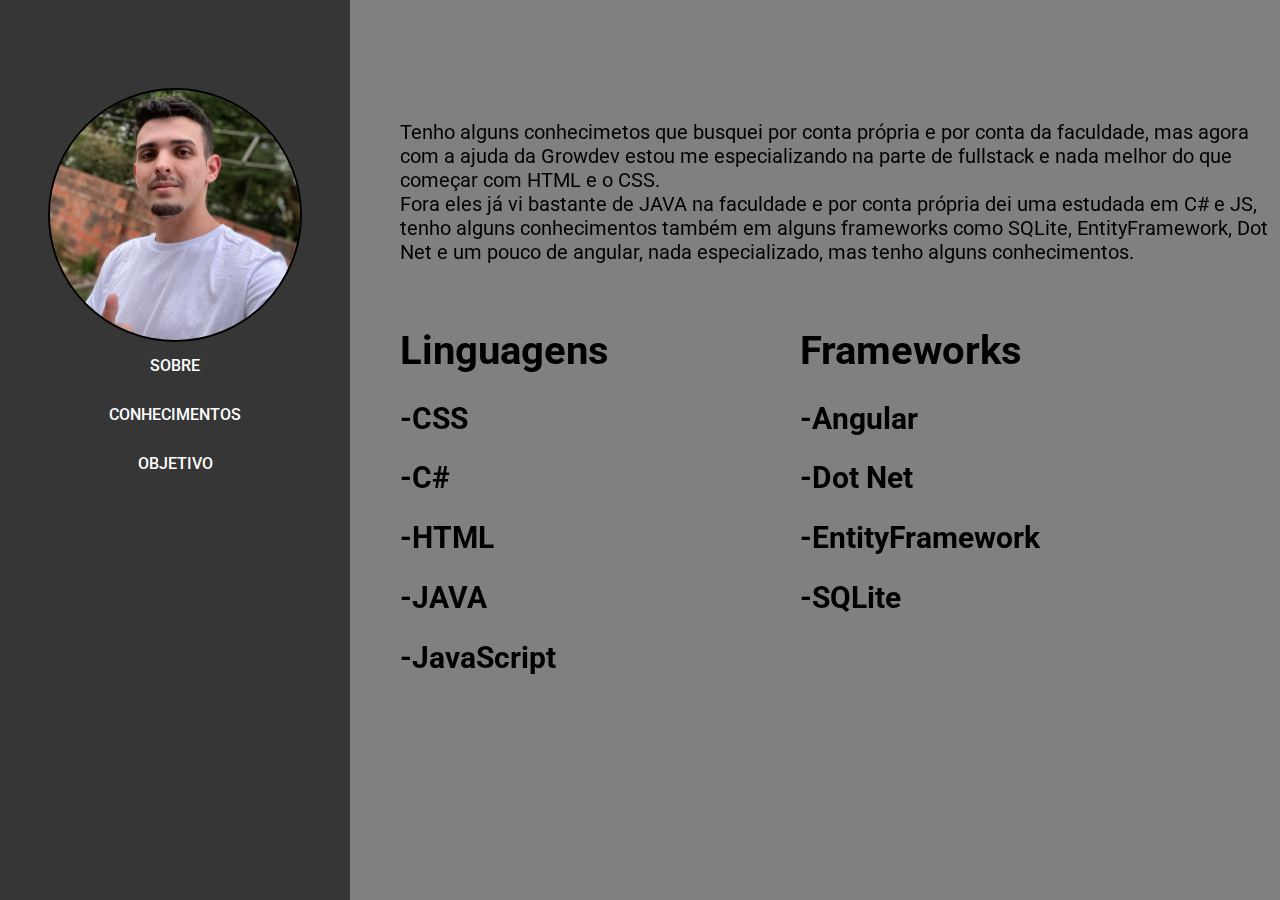
==== conhecimentos.html @ efa436a8 "first commit" ====
<!DOCTYPE html>
<html lang="pt-br">
<head>
    <meta charset="UTF-8">
    <meta name="viewport" content="width=device-width, initial-scale=1.0">
    <link rel="preconnect" href="https://fonts.googleapis.com">
    <link rel="preconnect" href="https://fonts.gstatic.com" crossorigin>
    <link href="https://fonts.googleapis.com/css2?family=Roboto:ital,wght@0,100;0,300;0,400;0,500;0,700;0,900;1,100;1,300;1,400;1,500;1,700;1,900&display=swap" rel="stylesheet">
    <link rel="stylesheet" href="style.css">
    <title>Conhecimentos</title>
</head>
<body>
    <header>
        <img class="imagem" src="./imagem/1706050412302.jpg" alt=" foto perfil">
        <div>
        <a href="index.html" class="botoes">SOBRE</a>
        <a href="conhecimentos.html" class="botoes">CONHECIMENTOS</a>
        <a href="objetivos.html" class="botoes">OBJETIVO</a>
        </div>
    </header>
    <div class="conhecimentos">
        <p>Tenho alguns conhecimetos que busquei por conta própria e por 
        conta da faculdade, mas agora com a ajuda da Growdev estou me 
        especializando na parte de fullstack e nada melhor do que começar 
        com HTML e o CSS. <br>
        Fora eles já vi bastante de JAVA na faculdade e por conta própria 
        dei uma estudada em C# e JS, tenho alguns conhecimentos 
        também em alguns frameworks como SQLite, EntityFramework, Dot Net e 
        um pouco de angular, nada especializado, mas tenho alguns conhecimentos.</p>
    </div>
    <div class="linguagens">
        <div>
            <h1>Linguagens</h1>
            <h2>-CSS</h2>
            <h2>-C#</h2>
            <h2>-HTML</h2>
            <h2>-JAVA</h2>
            <h2>-JavaScript</h2>
        </div>
    </div>
    <div class="frameworks">
        <div>
            <h1>Frameworks</h1>
            <h2>-Angular</h2>
            <h2>-Dot Net</h2>
            <h2>-EntityFramework</h2>
            <h2>-SQLite</h2>
        </div>
    </div>
</body>
</html>
---- style.css ----
body, html{
    margin: 0;
    padding: 0;
    height: 100%;
    background-color: grey;
}
header{
    background-color: rgb(54, 54, 54);
    width: 350px;
    height: 100%;
    color: white;
    text-align: center;
}
.imagem{
    margin-top: 25%;
    border-radius: 50%;
    width: 250px;
    height: 250px;
    justify-content: center;
    border: black solid 2px;
}
.botoes{
    display: block;
    width: 100%;
    padding: 10px 0;
    margin-bottom: 10px;
    background-color: rgb(54, 54, 54); 
    color: white; 
    text-decoration: none;
    font-family: "Roboto", sans-serif;
    font-weight: 500;
}
.nome{
    position: fixed;
    top: 70px;
    left: 400px;
    font-family: "Roboto", sans-serif;
    font-size: 70px;
}
.em-vermelho{
    color: rgb(109, 27, 27);
}
.endereco{
    position: fixed;
    font-size: 25px;
    top: 200px;
    left: 400px;
    font-family: "Roboto", sans-serif;
}
.email{
    
    color: rgb(109, 27, 27);
    text-decoration: none;
}
.sobre-mim{
    position: fixed;
    font-size: 20px;
    top: 350px;
    left: 400px;
    font-family: "Roboto", sans-serif;
}
.links{
    position: fixed;
    display: inline-block;
    top: 450px;
    left: 400px;
}
.linkedin{
    margin-left: 30px;
    width: 50px;
    height: 50px;
}
.instagram{
    margin-left: 30px;
    width: 50px;
    height: 50px;
}
.github{
    width: 50px;
    height: 50px;
}
.conhecimentos{
    position: fixed;
    font-size: 20px;
    top: 100px;
    left: 400px;
    font-family: "Roboto", sans-serif;
}
.linguagens{
    position: fixed;
    font-size: 20px;
    top: 300px;
    left: 400px;
    font-family: "Roboto", sans-serif;
}
.frameworks{
    position: fixed;
    font-size: 20px;
    top: 300px;
    left: 800px;
    font-family: "Roboto", sans-serif;
}
.objetivo{
    position: fixed;
    font-size: 20px;
    top: 100px;
    left: 400px;
    font-family: "Roboto", sans-serif;
}
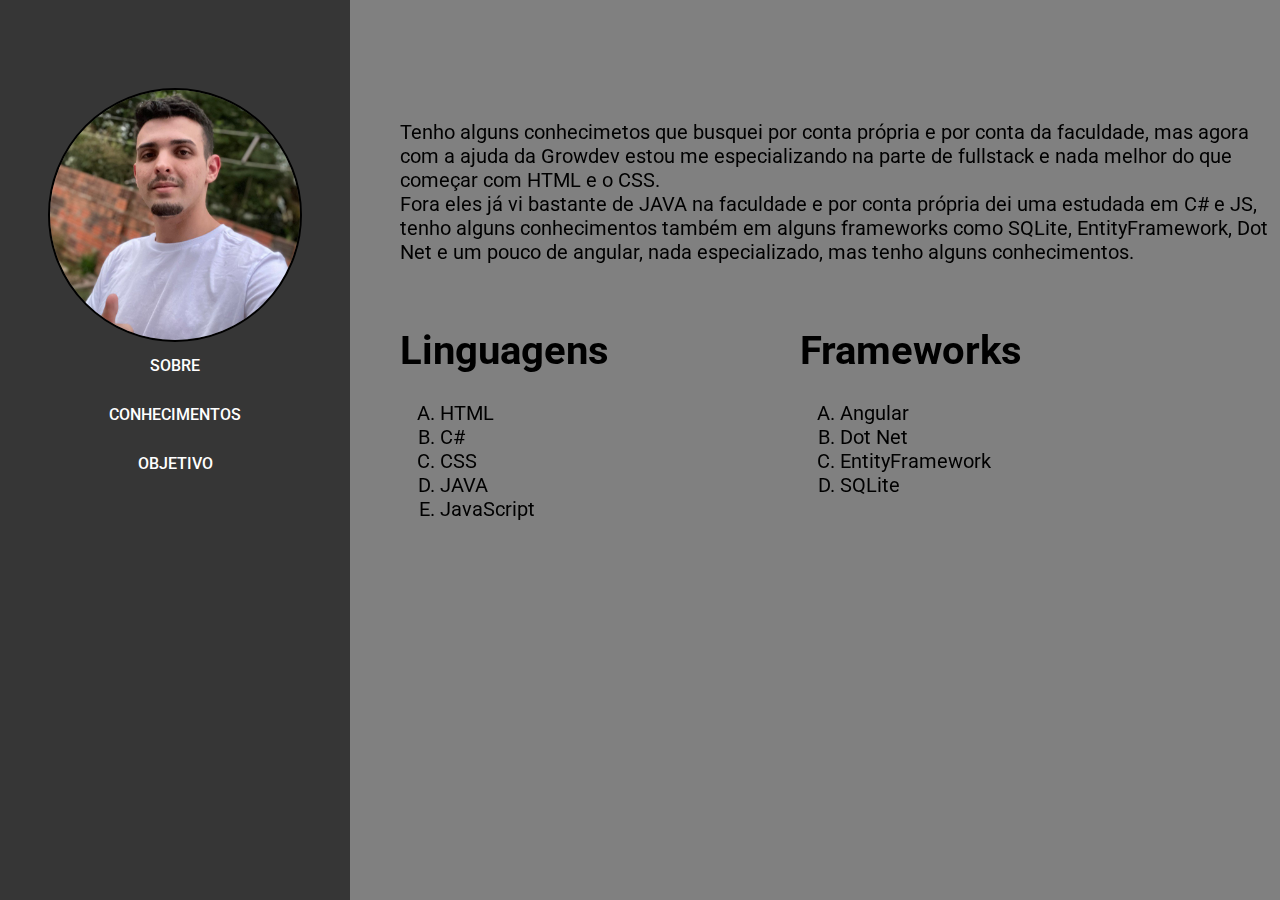
==== commit 342473d6: "correção" ====
--- a/conhecimentos.html
+++ b/conhecimentos.html
@@ -11,7 +11,7 @@
 </head>
 <body>
     <header>
-        <img class="imagem" src="./imagem/1706050412302.jpg" alt=" foto perfil">
+        <img class="imagem" src="./imagem/fotoPerfil.jpg" alt=" foto perfil">
         <div>
         <a href="index.html" class="botoes">SOBRE</a>
         <a href="conhecimentos.html" class="botoes">CONHECIMENTOS</a>
@@ -28,23 +28,27 @@
         também em alguns frameworks como SQLite, EntityFramework, Dot Net e 
         um pouco de angular, nada especializado, mas tenho alguns conhecimentos.</p>
     </div>
-    <div class="linguagens">
-        <div>
+    <div>
+        <div class="linguagens">
             <h1>Linguagens</h1>
-            <h2>-CSS</h2>
-            <h2>-C#</h2>
-            <h2>-HTML</h2>
-            <h2>-JAVA</h2>
-            <h2>-JavaScript</h2>
+            <ol type="A">
+                <li>HTML</li>
+                <li>C#</li>
+                <li>CSS</li>
+                <li>JAVA</li>
+                <li>JavaScript</li>
+            </ol>
         </div>
     </div>
-    <div class="frameworks">
-        <div>
+    <div>
+        <div class="frameworks">
             <h1>Frameworks</h1>
-            <h2>-Angular</h2>
-            <h2>-Dot Net</h2>
-            <h2>-EntityFramework</h2>
-            <h2>-SQLite</h2>
+            <ol type="A">
+            <li>Angular</li>
+            <li>Dot Net</li>
+            <li>EntityFramework</li>
+            <li>SQLite</li>
+        </ol>
         </div>
     </div>
 </body>
